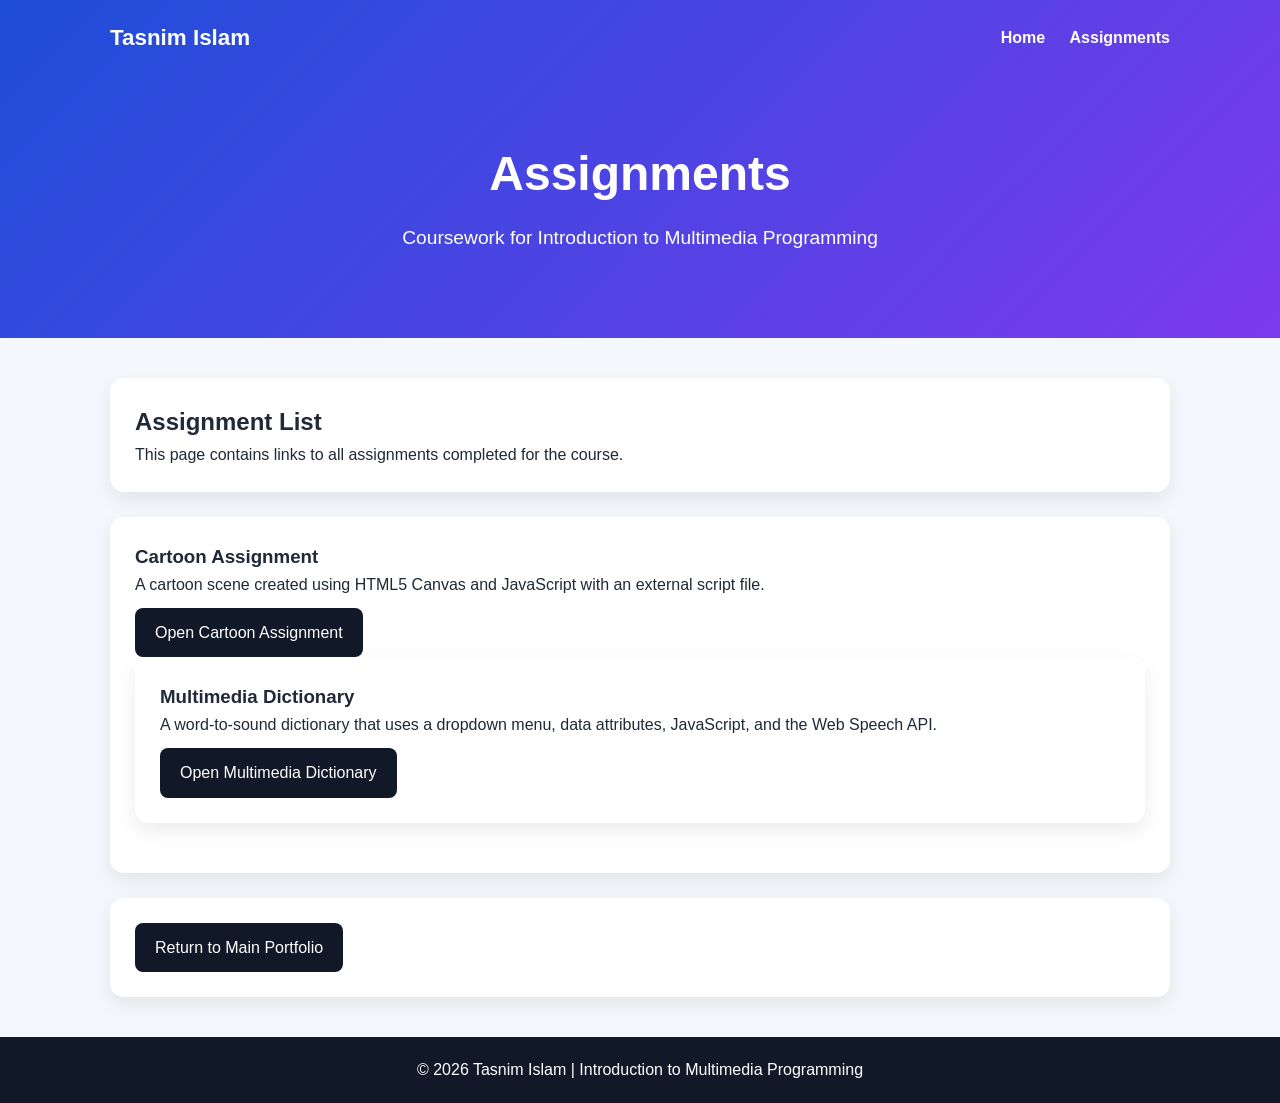
==== assignments/index.html @ c7b68c84 "Add multimedia dictionary assignment" ====
<!DOCTYPE html>
<html lang="en">
<head>
  <meta charset="UTF-8" />
  <meta name="viewport" content="width=device-width, initial-scale=1.0" />
  <title>Assignments | Tasnim Islam</title>
  <link rel="stylesheet" href="../style.css" />
</head>
<body>
  <header class="hero">
    <nav class="navbar">
      <h2 class="logo">Tasnim Islam</h2>
      <div class="nav-links">
        <a href="../index.html">Home</a>
        <a href="index.html">Assignments</a>
      </div>
    </nav>

    <div class="hero-content">
      <h1>Assignments</h1>
      <p>Coursework for Introduction to Multimedia Programming</p>
    </div>
  </header>

  <main class="container">
    <section class="card">
      <h2>Assignment List</h2>
      <p>
        This page contains links to all assignments completed for the course.
      </p>
    </section>

    <section class="grid">
      <div class="card">
        <h3>Cartoon Assignment</h3>
        <p>
          A cartoon scene created using HTML5 Canvas and JavaScript with an
          external script file.
        </p>
        <a class="btn small-btn" href="cartoon/index.html">Open Cartoon Assignment</a>

        <div class="card">
        <h3>Multimedia Dictionary</h3>
        <p>
          A word-to-sound dictionary that uses a dropdown menu, data attributes,
          JavaScript, and the Web Speech API.
        </p>
        <a class="btn small-btn" href="multimedia-dictionary/index.html">Open Multimedia Dictionary</a>
      </div>

      </div>

      <!-- Future assignments can be added below -->
      <!--
      <div class="card">
        <h3>Assignment Name</h3>
        <p>Short description here.</p>
        <a class="btn small-btn" href="folder-name/index.html">Open Assignment</a>
      </div>
      -->
    </section>

    <section class="card">
      <a class="btn" href="../index.html">Return to Main Portfolio</a>
    </section>
  </main>

  <footer>
    <p>© 2026 Tasnim Islam | Introduction to Multimedia Programming</p>
  </footer>
</body>
</html>
---- style.css ----
* {
  margin: 0;
  padding: 0;
  box-sizing: border-box;
}

body {
  font-family: Arial, sans-serif;
  background: #f4f7fb;
  color: #1f2937;
  line-height: 1.6;
}

.hero {
  background: linear-gradient(135deg, #1d4ed8, #7c3aed);
  color: white;
  padding-bottom: 60px;
}

.navbar {
  max-width: 1100px;
  margin: 0 auto;
  padding: 20px;
  display: flex;
  justify-content: space-between;
  align-items: center;
}

.logo {
  font-size: 1.4rem;
  font-weight: bold;
}

.nav-links a {
  color: white;
  text-decoration: none;
  margin-left: 20px;
  font-weight: bold;
}

.nav-links a:hover {
  text-decoration: underline;
}

.hero-content {
  max-width: 900px;
  margin: 60px auto 0;
  text-align: center;
  padding: 0 20px;
}

.hero-content h1 {
  font-size: 3rem;
  margin-bottom: 10px;
}

.hero-content p {
  font-size: 1.2rem;
  margin-bottom: 25px;
}

.container {
  max-width: 1100px;
  margin: 40px auto;
  padding: 0 20px;
}

.card {
  background: white;
  padding: 25px;
  border-radius: 14px;
  box-shadow: 0 8px 20px rgba(0, 0, 0, 0.08);
  margin-bottom: 25px;
}

.grid {
  display: grid;
  grid-template-columns: repeat(auto-fit, minmax(250px, 1fr));
  gap: 20px;
}

.btn {
  display: inline-block;
  background: #111827;
  color: white;
  text-decoration: none;
  padding: 12px 20px;
  border-radius: 8px;
  transition: 0.3s ease;
}

.btn:hover {
  background: #374151;
}

.small-btn {
  margin-top: 10px;
}

footer {
  text-align: center;
  padding: 20px;
  background: #111827;
  color: white;
  margin-top: 40px;
}
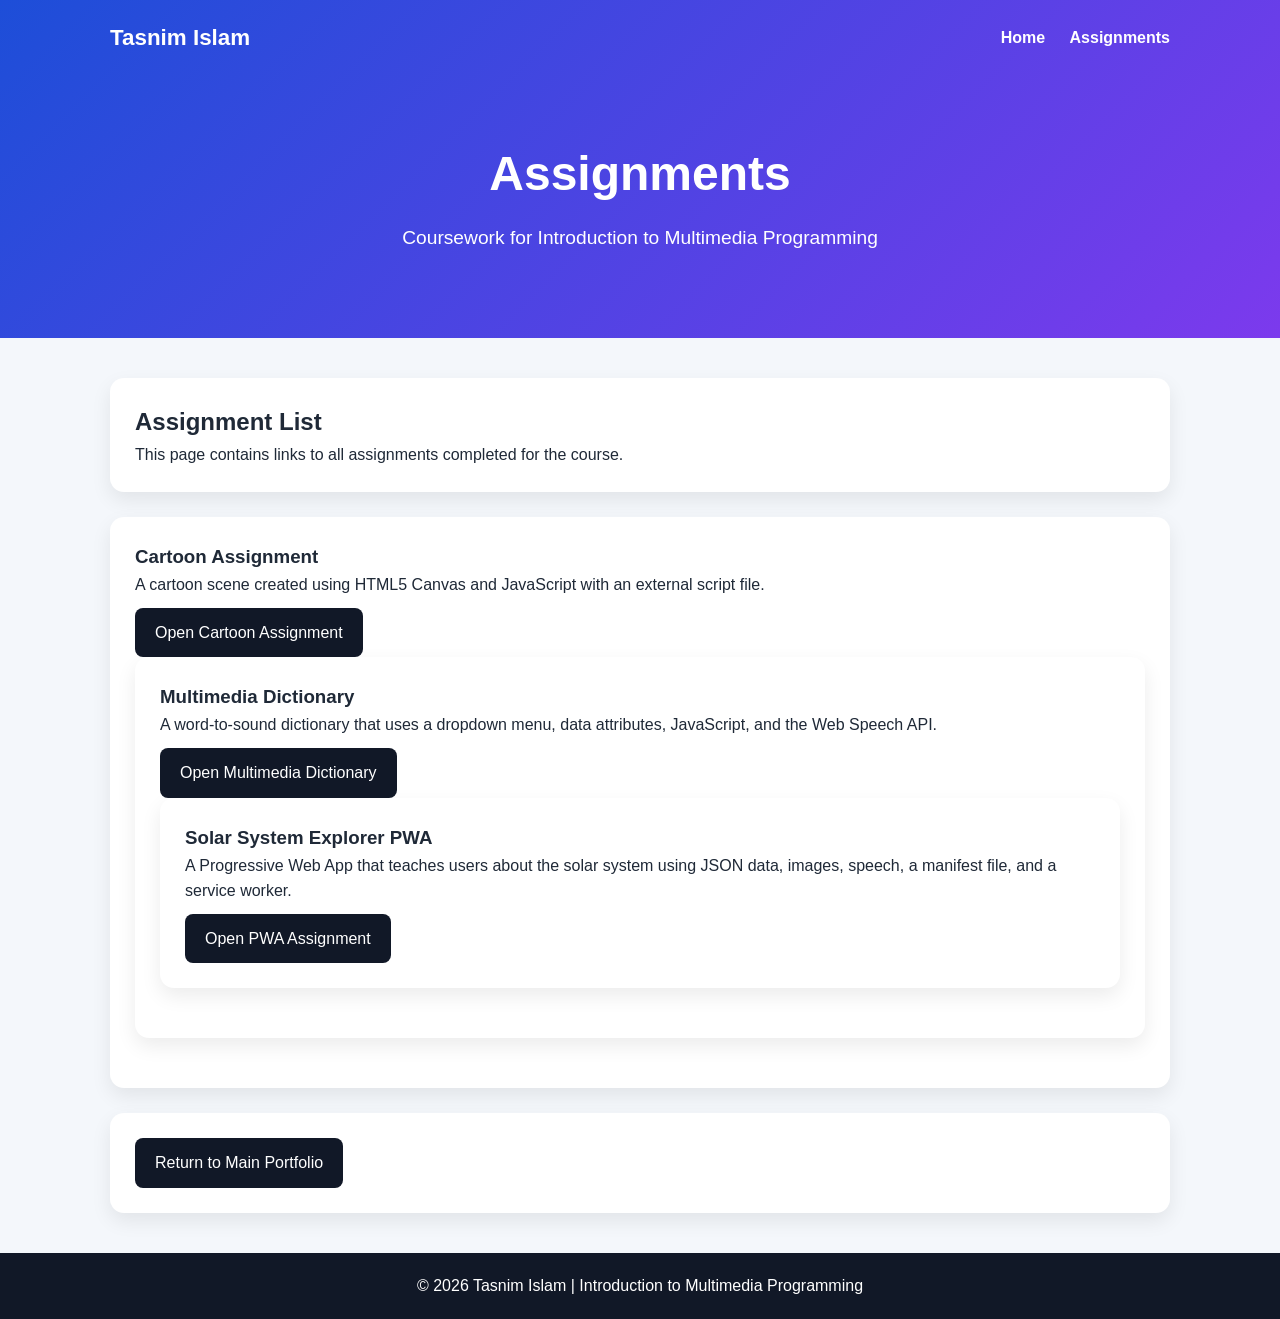
==== commit 62848c57: "Add solar system PWA assignment" ====
--- a/assignments/index.html
+++ b/assignments/index.html
@@ -46,7 +46,17 @@
           JavaScript, and the Web Speech API.
         </p>
         <a class="btn small-btn" href="multimedia-dictionary/index.html">Open Multimedia Dictionary</a>
+        
+        <div class="card">
+        <h3>Solar System Explorer PWA</h3>
+        <p>
+          A Progressive Web App that teaches users about the solar system using
+          JSON data, images, speech, a manifest file, and a service worker.
+        </p>
+        <a class="btn small-btn" href="solar-system-pwa/index.html">Open PWA Assignment</a>
       </div>
+
+      
 
       </div>
 
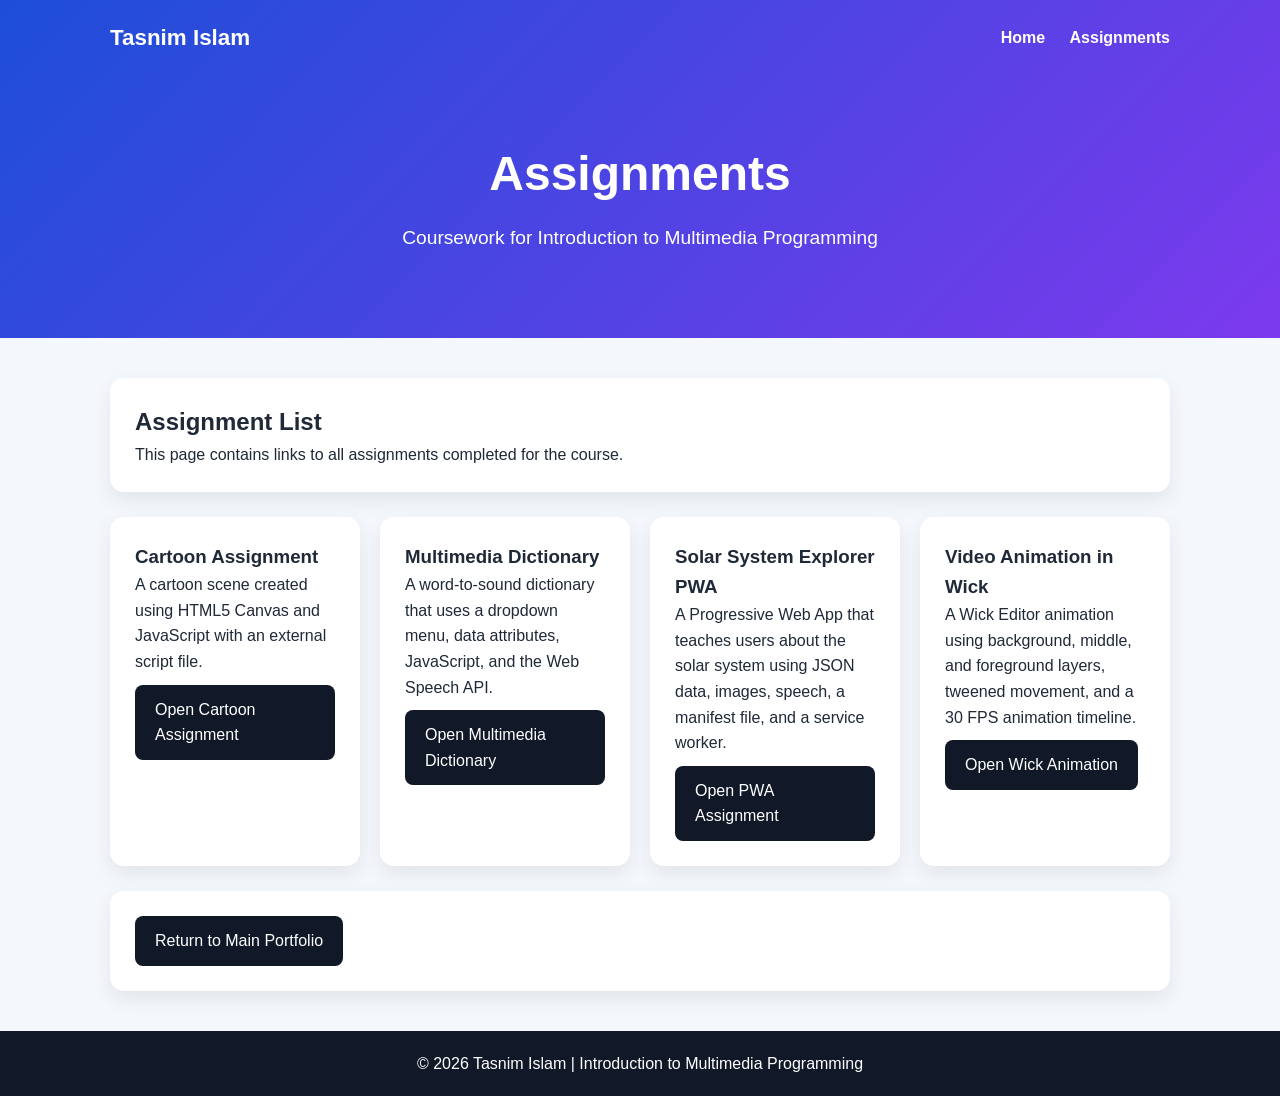
==== commit 90805027: "Add Wick animation assignment" ====
--- a/assignments/index.html
+++ b/assignments/index.html
@@ -31,30 +31,42 @@
     </section>
 
     <section class="grid">
-      <div class="card">
-        <h3>Cartoon Assignment</h3>
-        <p>
-          A cartoon scene created using HTML5 Canvas and JavaScript with an
-          external script file.
-        </p>
-        <a class="btn small-btn" href="cartoon/index.html">Open Cartoon Assignment</a>
+        <div class="card">
+          <h3>Cartoon Assignment</h3>
+          <p>
+            A cartoon scene created using HTML5 Canvas and JavaScript with an
+            external script file.
+          </p>
+          <a class="btn small-btn" href="cartoon/index.html">Open Cartoon Assignment</a>
+        </div>
 
         <div class="card">
-        <h3>Multimedia Dictionary</h3>
-        <p>
-          A word-to-sound dictionary that uses a dropdown menu, data attributes,
-          JavaScript, and the Web Speech API.
-        </p>
-        <a class="btn small-btn" href="multimedia-dictionary/index.html">Open Multimedia Dictionary</a>
-        
+          <h3>Multimedia Dictionary</h3>
+          <p>
+            A word-to-sound dictionary that uses a dropdown menu, data attributes,
+            JavaScript, and the Web Speech API.
+          </p>
+          <a class="btn small-btn" href="multimedia-dictionary/index.html">Open Multimedia Dictionary</a>
+        </div>
+
         <div class="card">
-        <h3>Solar System Explorer PWA</h3>
-        <p>
-          A Progressive Web App that teaches users about the solar system using
-          JSON data, images, speech, a manifest file, and a service worker.
-        </p>
-        <a class="btn small-btn" href="solar-system-pwa/index.html">Open PWA Assignment</a>
-      </div>
+          <h3>Solar System Explorer PWA</h3>
+          <p>
+            A Progressive Web App that teaches users about the solar system using
+            JSON data, images, speech, a manifest file, and a service worker.
+          </p>
+          <a class="btn small-btn" href="solar-system-pwa/index.html">Open PWA Assignment</a>
+        </div>
+
+        <div class="card">
+          <h3>Video Animation in Wick</h3>
+          <p>
+            A Wick Editor animation using background, middle, and foreground layers,
+            tweened movement, and a 30 FPS animation timeline.
+          </p>
+          <a class="btn small-btn" href="wick-animation/index.html">Open Wick Animation</a>
+      
+        </div>
 
       
 
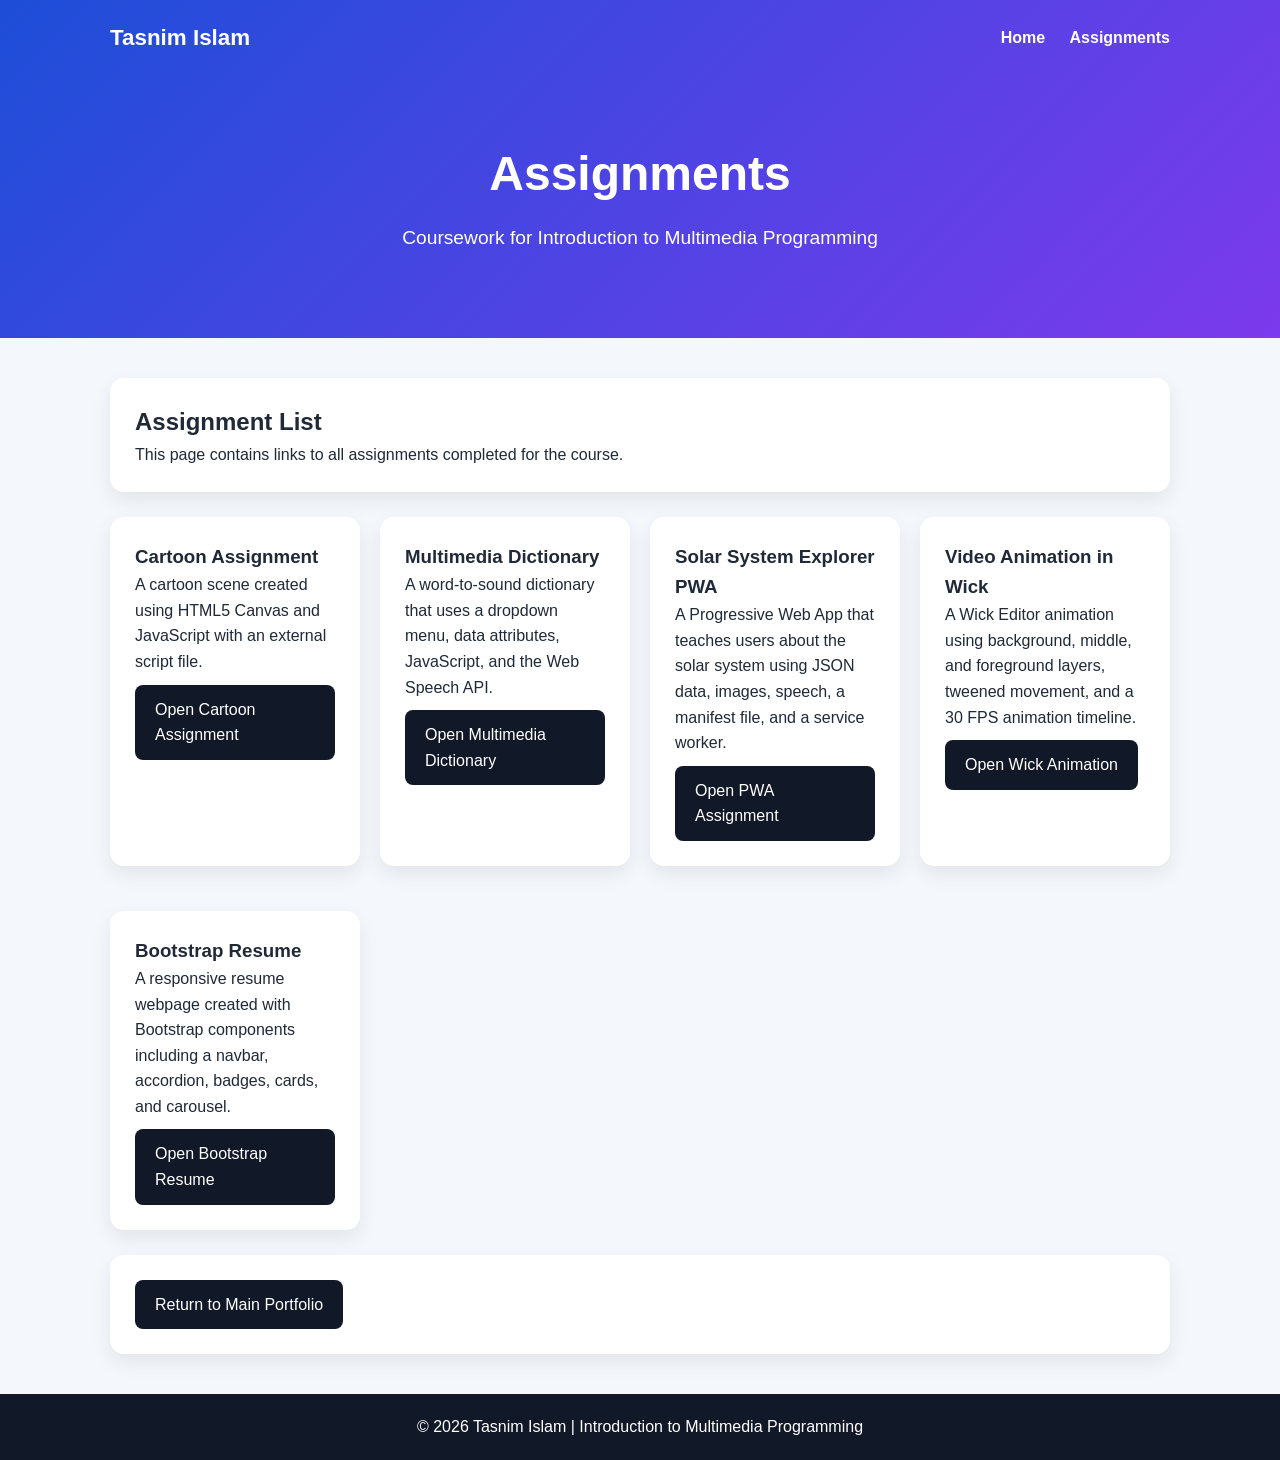
==== commit aa1d57e5: "Add Bootstrap resume assignment" ====
--- a/assignments/index.html
+++ b/assignments/index.html
@@ -65,7 +65,15 @@
             tweened movement, and a 30 FPS animation timeline.
           </p>
           <a class="btn small-btn" href="wick-animation/index.html">Open Wick Animation</a>
-      
+        </div>
+
+        <div class="card">
+          <h3>Bootstrap Resume</h3>
+          <p>
+            A responsive resume webpage created with Bootstrap components including
+            a navbar, accordion, badges, cards, and carousel.
+          </p>
+          <a class="btn small-btn" href="bootstrap-resume/index.html">Open Bootstrap Resume</a>
         </div>
 
       
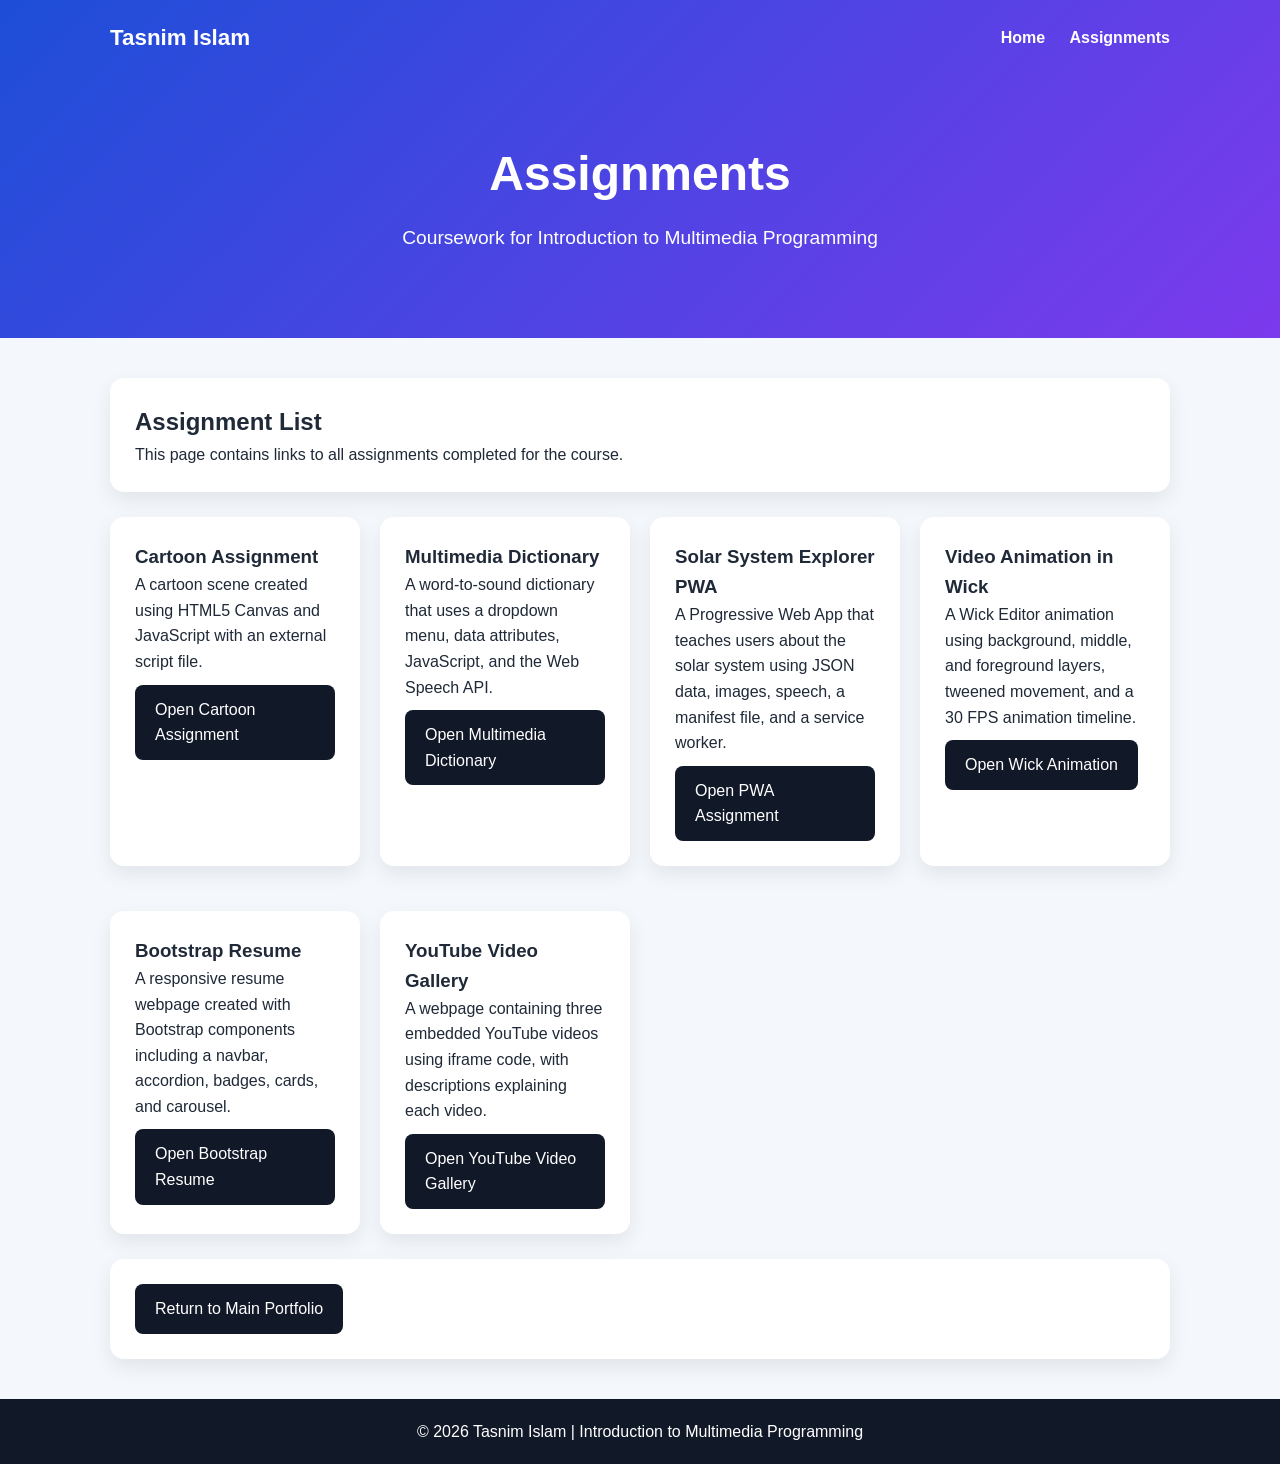
==== commit 120b1ddb: "Add YouTube video gallery assignment" ====
--- a/assignments/index.html
+++ b/assignments/index.html
@@ -76,6 +76,15 @@
           <a class="btn small-btn" href="bootstrap-resume/index.html">Open Bootstrap Resume</a>
         </div>
 
+        <div class="card">
+          <h3>YouTube Video Gallery</h3>
+          <p>
+            A webpage containing three embedded YouTube videos using iframe code,
+            with descriptions explaining each video.
+          </p>
+          <a class="btn small-btn" href="youtube-video-gallery/index.html">Open YouTube Video Gallery</a>
+        </div>
+
       
 
       </div>
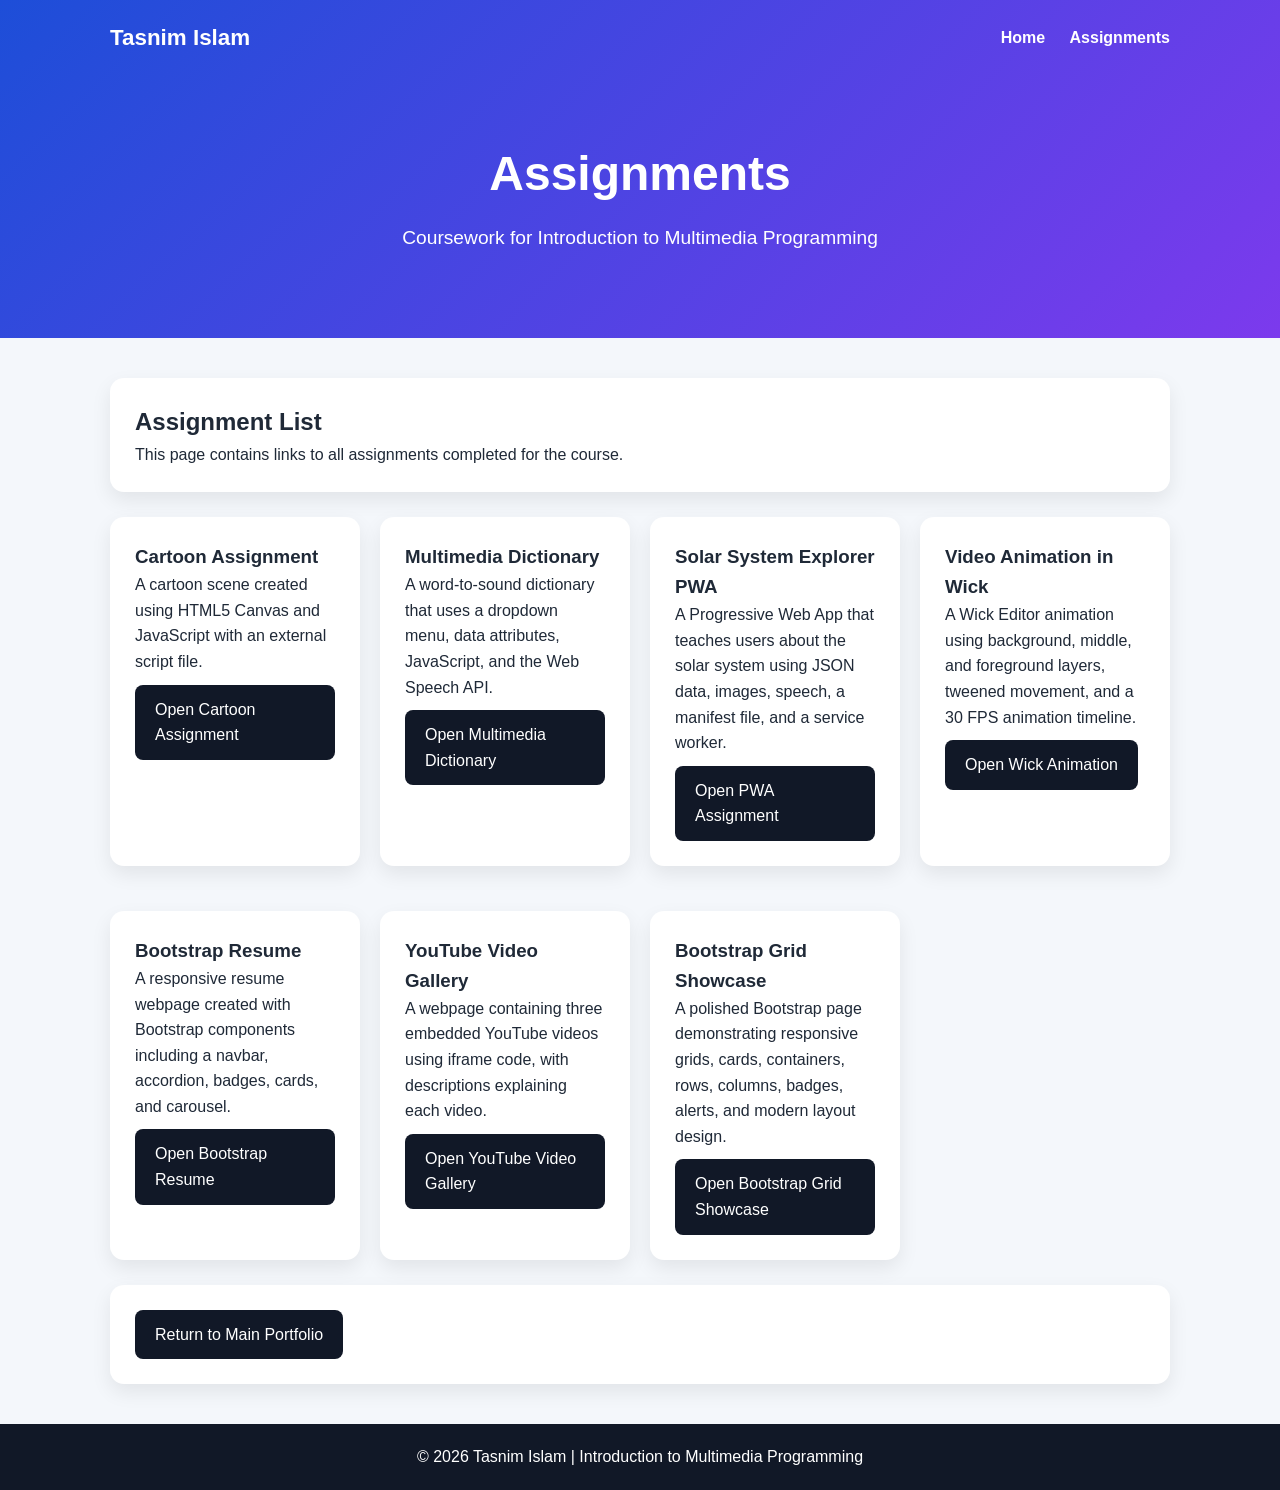
==== commit 225abd7c: "Add Bootstrap grid showcase assignment" ====
--- a/assignments/index.html
+++ b/assignments/index.html
@@ -85,6 +85,15 @@
           <a class="btn small-btn" href="youtube-video-gallery/index.html">Open YouTube Video Gallery</a>
         </div>
 
+        <div class="card">
+          <h3>Bootstrap Grid Showcase</h3>
+          <p>
+            A polished Bootstrap page demonstrating responsive grids, cards,
+            containers, rows, columns, badges, alerts, and modern layout design.
+          </p>
+          <a class="btn small-btn" href="bootstrap-grid-showcase/index.html">Open Bootstrap Grid Showcase</a>
+        </div>
+
       
 
       </div>
